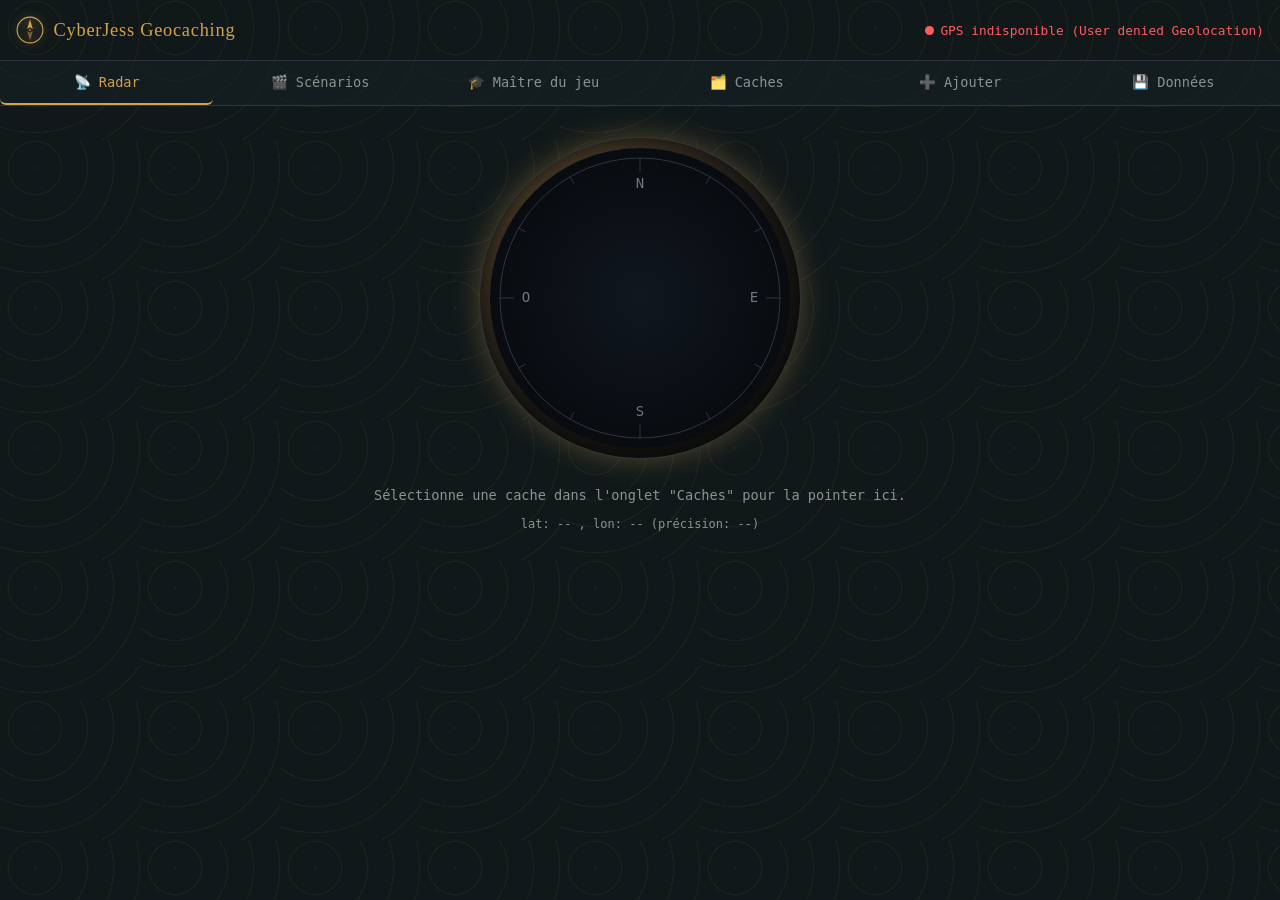
==== cyberjess-geocaching/index.html @ 84b28b01 "Add quiz questions and a game-master-only scoreboard Finding a cache tied to a scenario or custom tr" ====
<!DOCTYPE html>
<html lang="fr">
<head>
<meta charset="UTF-8">
<meta name="viewport" content="width=device-width, initial-scale=1, viewport-fit=cover">
<title>CyberJess Geocaching</title>
<meta name="theme-color" content="#10181a">
<link rel="manifest" href="manifest.json">
<link rel="icon" href="icons/icon.svg" type="image/svg+xml">
<link rel="apple-touch-icon" href="icons/icon.svg">
<link rel="stylesheet" href="css/style.css">
</head>
<body>

<div id="bgPattern" class="app-bg-pattern pattern-contours"></div>

<header class="topbar">
  <div class="brand">
    <svg class="logo-mark" viewBox="0 0 100 100" fill="none" xmlns="http://www.w3.org/2000/svg" aria-hidden="true">
      <circle cx="50" cy="50" r="46" stroke="currentColor" stroke-width="4"/>
      <circle cx="50" cy="50" r="3" fill="currentColor"/>
      <path d="M50 12 L60 46 L50 40 L40 46 Z" fill="currentColor"/>
      <path d="M50 88 L60 54 L50 60 L40 54 Z" fill="currentColor" opacity=".5"/>
    </svg>
    <h1>CyberJess Geocaching</h1>
  </div>
  <div id="gpsStatus" class="gps-status gps-none">
    <span class="dot"></span> <span id="gpsLabel">Recherche GPS…</span>
  </div>
</header>

<nav class="tabs">
  <button class="tab-btn active" data-tab="radar">📡 Radar</button>
  <button class="tab-btn" data-tab="scenarios">🎬 Scénarios</button>
  <button class="tab-btn" data-tab="gm">🎓 Maître du jeu</button>
  <button class="tab-btn" data-tab="list">🗂️ Caches</button>
  <button class="tab-btn" data-tab="add">➕ Ajouter</button>
  <button class="tab-btn" data-tab="data">💾 Données</button>
</nav>

<main>

  <!-- RADAR TAB -->
  <section id="tab-radar" class="tab-panel active">
    <div class="compass-wrap">
      <div id="compassBezel" class="compass-bezel">
        <canvas id="compassCanvas" width="300" height="300"></canvas>
      </div>
      <button id="enableOrientationBtn" class="btn-secondary hidden">Activer la boussole</button>
    </div>
    <div id="radarInfo" class="radar-info">
      <p class="muted">Sélectionne une cache dans l'onglet "Caches" pour la pointer ici.</p>
    </div>
    <div class="coords-readout" id="coordsReadout">
      lat: -- , lon: -- (précision: --)
    </div>
  </section>

  <!-- SCENARIOS TAB -->
  <section id="tab-scenarios" class="tab-panel">
    <p class="muted scenario-intro">
      Ces parcours sont préenregistrés dans l'application (aucun réseau requis).
      Ils sont définis par cap + distance depuis un point de départ que tu choisis
      sur place : plusieurs appareils qui démarrent au même endroit obtiennent
      exactement les mêmes caches, sans rien s'échanger entre eux.
    </p>

    <div class="scenario-filters">
      <select id="filterAudience">
        <option value="">Tous les publics</option>
        <option value="enfants">👧 Enfants</option>
        <option value="adultes">🧑 Adultes</option>
      </select>
      <select id="filterDifficulty">
        <option value="">Toutes difficultés</option>
        <option value="Facile">Facile</option>
        <option value="Moyen">Moyen</option>
        <option value="Difficile">Difficile</option>
      </select>
    </div>

    <div id="scenarioList" class="scenario-list"></div>

    <!-- Origin picker, shown when launching a scenario -->
    <div id="originPicker" class="origin-picker hidden">
      <h2 id="originScenarioTitle">Lancer le scénario</h2>
      <p class="muted">
        Place-toi au point de départ physique du parcours, puis confirme.
        Chaque appareil doit démarrer depuis ce même point.
      </p>
      <div class="row">
        <label>Latitude de départ
          <input type="number" step="any" id="originLat">
        </label>
        <label>Longitude de départ
          <input type="number" step="any" id="originLon">
        </label>
      </div>
      <button type="button" id="useCurrentPosOrigin" class="btn-secondary">📍 Utiliser ma position GPS actuelle</button>
      <div class="form-actions">
        <button type="button" id="confirmLaunch" class="btn-primary">Confirmer le départ</button>
        <button type="button" id="cancelLaunch" class="btn-secondary">Annuler</button>
      </div>
    </div>
  </section>

  <!-- GAME MASTER TAB -->
  <section id="tab-gm" class="tab-panel">
    <p class="muted scenario-intro">
      Le mode maître du jeu te permet de créer ton propre trajet en le parcourant
      réellement : à chaque checkpoint, appuie sur "Ajouter ce checkpoint ici"
      pour enregistrer sa position GPS exacte. Le trajet obtenu peut être lancé
      directement, ou exporté en fichier pour être partagé (câble, Bluetooth,
      carte SD...) et rejoué à l'identique sur d'autres appareils, sans réseau.
    </p>

    <!-- New trail form (hidden while recording) -->
    <form id="gmNewTrailForm" class="cache-form">
      <h2>Nouveau trajet</h2>
      <label>Nom du trajet
        <input type="text" id="gmName" required placeholder="La Chasse du Manoir">
      </label>
      <label>Introduction / mise en contexte
        <textarea id="gmIntro" rows="3" placeholder="Le contexte de l'aventure pour les joueurs..."></textarea>
      </label>
      <div class="row">
        <label>Public
          <select id="gmAudience">
            <option value="enfants">👧 Enfants</option>
            <option value="adultes" selected>🧑 Adultes</option>
          </select>
        </label>
        <label>Difficulté
          <select id="gmDifficulty">
            <option value="Facile">Facile</option>
            <option value="Moyen" selected>Moyen</option>
            <option value="Difficile">Difficile</option>
          </select>
        </label>
      </div>
      <label>Lieu / terrain
        <input type="text" id="gmSetting" placeholder="Parc du Manoir">
      </label>
      <label>Ambiance visuelle
        <select id="gmTheme"></select>
      </label>
      <div class="form-actions">
        <button type="submit" class="btn-primary">▶️ Démarrer l'enregistrement</button>
      </div>
    </form>

    <!-- Recording view -->
    <div id="gmRecordingView" class="gm-recording hidden">
      <h2 id="gmRecordingTitle">Enregistrement en cours</h2>
      <p class="muted">Déplace-toi jusqu'au prochain checkpoint, puis enregistre sa position.</p>

      <div id="gmCheckpointList" class="gm-checkpoint-list"></div>

      <form id="gmCheckpointForm" class="cache-form">
        <label>Nom du checkpoint
          <input type="text" id="gmCpName" required placeholder="La porte grinçante">
        </label>
        <label>Description
          <textarea id="gmCpDesc" rows="2" placeholder="Contexte de ce checkpoint..."></textarea>
        </label>
        <label>Indice
          <input type="text" id="gmCpHint" placeholder="Regarde derrière la statue">
        </label>
        <label>Objet virtuel à scanner (optionnel)
          <select id="gmCpAr"></select>
        </label>
        <button type="submit" class="btn-primary">📍 Ajouter ce checkpoint ici</button>
      </form>

      <div class="form-actions">
        <button type="button" id="gmFinishBtn" class="btn-primary">✅ Terminer le trajet</button>
        <button type="button" id="gmCancelBtn" class="btn-danger">✖️ Annuler l'enregistrement</button>
      </div>
    </div>

    <h2 class="gm-trails-heading">📓 Mes trajets</h2>
    <div class="data-actions">
      <label class="btn-secondary file-label">
        ⬆️ Importer un trajet
        <input type="file" id="importTrailInput" accept="application/json" class="hidden">
      </label>
    </div>
    <div id="trailList" class="scenario-list"></div>

    <div class="data-box scoreboard-box">
      <h2>🏆 Tableau des scores</h2>
      <p class="muted">
        Ce score n'est visible que dans cet onglet, réservé au maître du jeu —
        il n'apparaît nulle part ailleurs dans l'app pour les joueurs.
        Chaque cache trouvée liée à un scénario ou un trajet déclenche 1 ou 2
        questions quiz adaptées au public et à la difficulté de l'aventure.
      </p>
      <div id="scoreboardDisplay" class="scoreboard-display"></div>
      <button type="button" id="resetScoreBtn" class="btn-danger">🗑️ Réinitialiser le score</button>
    </div>
  </section>

  <!-- LIST TAB -->
  <section id="tab-list" class="tab-panel">
    <div id="cacheList" class="cache-list">
      <p class="muted">Aucune cache enregistrée. Ajoute-en une dans l'onglet "Ajouter".</p>
    </div>
  </section>

  <!-- ADD TAB -->
  <section id="tab-add" class="tab-panel">
    <form id="cacheForm" class="cache-form">
      <input type="hidden" id="cacheId">
      <label>Nom
        <input type="text" id="fName" required placeholder="Cache du vieux pont">
      </label>
      <label>Description
        <textarea id="fDesc" rows="3" placeholder="Indices, contexte, contenu de la boîte..."></textarea>
      </label>
      <label>Indice (optionnel)
        <input type="text" id="fHint" placeholder="Sous la pierre plate près du chêne">
      </label>
      <label>Objet virtuel à scanner (optionnel)
        <select id="fArObject"></select>
      </label>
      <div class="row">
        <label>Difficulté
          <select id="fDifficulty">
            <option value="1">1 - Facile</option>
            <option value="2">2</option>
            <option value="3" selected>3</option>
            <option value="4">4</option>
            <option value="5">5 - Difficile</option>
          </select>
        </label>
        <label>Terrain
          <select id="fTerrain">
            <option value="1">1 - Facile</option>
            <option value="2">2</option>
            <option value="3" selected>3</option>
            <option value="4">4</option>
            <option value="5">5 - Difficile</option>
          </select>
        </label>
      </div>
      <div class="row">
        <label>Latitude
          <input type="number" step="any" id="fLat" required placeholder="48.8566">
        </label>
        <label>Longitude
          <input type="number" step="any" id="fLon" required placeholder="2.3522">
        </label>
      </div>
      <button type="button" id="useCurrentPos" class="btn-secondary">📍 Utiliser ma position GPS actuelle</button>
      <div class="form-actions">
        <button type="submit" class="btn-primary">Enregistrer la cache</button>
        <button type="button" id="cancelEdit" class="btn-secondary hidden">Annuler</button>
      </div>
    </form>
  </section>

  <!-- DATA TAB -->
  <section id="tab-data" class="tab-panel">
    <div class="data-box">
      <h2>Sauvegarde locale</h2>
      <p class="muted">
        Toutes les caches sont stockées uniquement sur cet appareil (localStorage).
        Aucune donnée n'est envoyée sur un serveur. Exporte un fichier JSON pour
        partager tes caches avec un autre appareil ou faire une sauvegarde,
        même sans connexion.
      </p>
      <div class="data-actions">
        <button id="exportBtn" class="btn-secondary">⬇️ Exporter (JSON)</button>
        <label class="btn-secondary file-label">
          ⬆️ Importer (JSON)
          <input type="file" id="importInput" accept="application/json" class="hidden">
        </label>
        <button id="clearBtn" class="btn-danger">🗑️ Tout effacer</button>
      </div>
    </div>
    <div class="data-box">
      <h2>À propos du mode hors-ligne</h2>
      <ul class="about-list">
        <li>La position GPS provient des satellites, pas du réseau cellulaire — elle fonctionne même en mode avion (si le GPS reste activé) ou en zone blanche.</li>
        <li>Cette application ne charge aucune carte ni tuile en ligne : elle utilise un radar (distance + cap) calculé directement sur l'appareil.</li>
        <li>Installe cette page comme application (icône "Ajouter à l'écran d'accueil") pour qu'elle fonctionne même sans jamais rouvrir de navigateur en ligne.</li>
      </ul>
    </div>
  </section>

</main>

<!-- AR scanner overlay -->
<div id="arScanner" class="ar-scanner hidden">
  <video id="arVideo" class="ar-video" autoplay playsinline muted></video>
  <canvas id="arCanvas" class="ar-canvas"></canvas>
  <div class="ar-ui">
    <div id="arObjectLabel" class="ar-object-label"></div>
    <div id="arError" class="ar-error hidden"></div>
    <div class="ar-actions">
      <button id="arFoundBtn" class="btn-primary">✅ J'ai trouvé l'objet !</button>
      <button id="arCloseBtn" class="btn-secondary">✖️ Fermer</button>
    </div>
  </div>
</div>

<!-- Quiz modal -->
<div id="quizModal" class="quiz-modal hidden">
  <div class="quiz-box">
    <div id="quizProgress" class="quiz-progress"></div>
    <h2 id="quizQuestionText" class="quiz-question"></h2>
    <div id="quizChoices" class="quiz-choices"></div>
    <div id="quizFeedback" class="quiz-feedback hidden"></div>
    <div class="form-actions">
      <button type="button" id="quizNextBtn" class="btn-primary hidden">Question suivante</button>
      <button type="button" id="quizSkipBtn" class="btn-secondary">Passer le quiz</button>
    </div>
  </div>
</div>

<script src="js/geo.js"></script>
<script src="js/db.js"></script>
<script src="js/scenarios.js"></script>
<script src="js/ar-objects.js"></script>
<script src="js/themes.js"></script>
<script src="js/quiz.js"></script>
<script src="js/app.js"></script>
</body>
</html>
---- cyberjess-geocaching/css/style.css ----
:root {
  --bg: #10181a;
  --bg-panel: #172224;
  --border: #30363d;
  --accent: #d4a24c;
  --accent-dim: #8a6a2f;
  --text: #e6e8e6;
  --muted: #8a9490;
  --danger: #ff5d5d;
  --font-display: Georgia, "Iowan Old Style", "Palatino Linotype", serif;
  --font-mono: "SF Mono", "Fira Code", "Consolas", monospace;
}

* { box-sizing: border-box; }

html, body { height: 100%; }

body {
  margin: 0;
  background: var(--bg);
  color: var(--text);
  font-family: var(--font-mono);
  padding-bottom: 2rem;
  position: relative;
  transition: background-color .5s ease;
}

/* Ambient background texture, follows the active theme */
.app-bg-pattern {
  position: fixed;
  inset: 0;
  z-index: 0;
  pointer-events: none;
  opacity: .5;
  transition: opacity .5s ease;
}

.topbar, .tabs, main, .ar-scanner { position: relative; z-index: 1; }

/* ---------- Header ---------- */
.topbar {
  display: flex;
  align-items: center;
  justify-content: space-between;
  flex-wrap: wrap;
  gap: .5rem;
  padding: 1rem;
  border-bottom: 1px solid var(--border);
}

.brand {
  display: flex;
  align-items: center;
  gap: .6rem;
}

.logo-mark {
  width: 28px;
  height: 28px;
  color: var(--accent);
  flex-shrink: 0;
  filter: drop-shadow(0 0 4px color-mix(in srgb, var(--accent) 60%, transparent));
  transition: color .5s ease;
}

.topbar h1 {
  font-family: var(--font-display);
  font-size: 1.15rem;
  font-weight: normal;
  letter-spacing: .04em;
  margin: 0;
  color: var(--accent);
  transition: color .5s ease;
}

.gps-status {
  display: flex;
  align-items: center;
  gap: .4rem;
  font-size: .8rem;
  color: var(--muted);
}

.gps-status .dot {
  width: 9px;
  height: 9px;
  border-radius: 50%;
  background: var(--muted);
}

.gps-status.gps-ok .dot { background: var(--accent); box-shadow: 0 0 6px var(--accent); }
.gps-status.gps-ok #gpsLabel { color: var(--accent); }
.gps-status.gps-error .dot { background: var(--danger); }
.gps-status.gps-error #gpsLabel { color: var(--danger); }

.tabs {
  display: flex;
  border-bottom: 1px solid var(--border);
  overflow-x: auto;
  background: color-mix(in srgb, var(--bg-panel) 60%, transparent);
}

.tab-btn {
  flex: 1;
  background: none;
  border: none;
  color: var(--muted);
  padding: .8rem .5rem;
  font-family: inherit;
  font-size: .85rem;
  cursor: pointer;
  border-bottom: 2px solid transparent;
  white-space: nowrap;
  transition: color .2s ease, border-color .2s ease;
}

.tab-btn.active {
  color: var(--accent);
  border-bottom-color: var(--accent);
}

main { padding: 1rem; max-width: 640px; margin: 0 auto; }

.tab-panel { display: none; }
.tab-panel.active { display: block; animation: fade-in .25s ease; }

@keyframes fade-in {
  from { opacity: 0; transform: translateY(4px); }
  to { opacity: 1; transform: translateY(0); }
}

.muted { color: var(--muted); font-size: .85rem; }

h2 { font-family: var(--font-display); font-weight: normal; letter-spacing: .02em; }

/* ---------- Radar / compass ---------- */
.compass-wrap {
  display: flex;
  flex-direction: column;
  align-items: center;
  gap: 1rem;
  padding: 1rem 0;
}

.compass-bezel {
  position: relative;
  border-radius: 50%;
  padding: 10px;
  background:
    radial-gradient(circle at 30% 25%, color-mix(in srgb, var(--accent) 25%, transparent), transparent 60%),
    linear-gradient(145deg, #2a2320, #0c0e0c);
  box-shadow:
    0 0 0 1px var(--border),
    0 0 30px color-mix(in srgb, var(--accent) 35%, transparent),
    inset 0 0 20px rgba(0, 0, 0, .6);
  transition: box-shadow .5s ease;
}

.compass-bezel.has-target {
  animation: pulse-ring 2.4s ease-in-out infinite;
}

@keyframes pulse-ring {
  0%, 100% { box-shadow: 0 0 0 1px var(--border), 0 0 30px color-mix(in srgb, var(--accent) 35%, transparent), inset 0 0 20px rgba(0,0,0,.6); }
  50% { box-shadow: 0 0 0 1px var(--border), 0 0 46px color-mix(in srgb, var(--accent) 55%, transparent), inset 0 0 20px rgba(0,0,0,.6); }
}

#compassCanvas {
  display: block;
  max-width: 100%;
  background: radial-gradient(circle, #10171f 0%, #05070a 100%);
  border-radius: 50%;
}

.radar-info {
  text-align: center;
  margin-top: .2rem;
}

.radar-info .target-name {
  font-family: var(--font-display);
  font-size: 1.3rem;
  color: var(--accent);
  transition: color .5s ease;
}

.radar-info .target-distance {
  font-size: 2.4rem;
  font-weight: bold;
  font-variant-numeric: tabular-nums;
  text-shadow: 0 0 18px color-mix(in srgb, var(--accent) 45%, transparent);
}

.coords-readout {
  text-align: center;
  font-size: .75rem;
  color: var(--muted);
  margin-top: .8rem;
}

/* ---------- Cache list ---------- */
.cache-list { display: flex; flex-direction: column; gap: .6rem; }

.cache-card {
  background-color: var(--bg-panel);
  border: 1px solid var(--border);
  border-left: 3px solid var(--accent);
  border-radius: 8px;
  padding: .8rem;
  transition: opacity .3s ease;
}

.cache-card.found { opacity: .5; }

.cache-card-head {
  display: flex;
  justify-content: space-between;
  align-items: baseline;
  gap: .5rem;
}

.cache-card-head h3 {
  margin: 0;
  font-size: 1rem;
  color: var(--accent);
}

.cache-dist {
  font-size: .85rem;
  color: var(--muted);
  white-space: nowrap;
  font-variant-numeric: tabular-nums;
}

.cache-meta {
  font-size: .75rem;
  color: var(--muted);
  margin: .3rem 0;
}

.cache-desc { font-size: .85rem; margin: .4rem 0; }
.cache-hint { font-size: .8rem; color: var(--accent-dim); font-style: italic; }

.cache-actions {
  display: flex;
  gap: .5rem;
  margin-top: .6rem;
  flex-wrap: wrap;
}

.cache-actions button {
  font-size: .75rem;
  padding: .35rem .6rem;
}

/* ---------- Forms ---------- */
.cache-form, .data-box {
  display: flex;
  flex-direction: column;
  gap: .8rem;
  background-color: var(--bg-panel);
  border: 1px solid var(--border);
  border-radius: 8px;
  padding: 1rem;
  margin-bottom: 1rem;
}

label {
  display: flex;
  flex-direction: column;
  gap: .3rem;
  font-size: .8rem;
  color: var(--muted);
  flex: 1;
}

input, textarea, select {
  background: #0a0e12;
  border: 1px solid var(--border);
  color: var(--text);
  padding: .5rem;
  border-radius: 6px;
  font-family: inherit;
  font-size: .9rem;
}

input:focus, textarea:focus, select:focus {
  outline: none;
  border-color: var(--accent);
  box-shadow: 0 0 0 1px color-mix(in srgb, var(--accent) 50%, transparent);
}

.row { display: flex; gap: .8rem; }

.form-actions { display: flex; gap: .6rem; }

button {
  cursor: pointer;
  border-radius: 6px;
  border: 1px solid var(--border);
  font-family: inherit;
  padding: .6rem 1rem;
  font-size: .85rem;
  transition: transform .1s ease, filter .15s ease;
}

button:active { transform: scale(.97); }

.btn-primary {
  background: var(--accent-dim);
  border-color: var(--accent);
  color: #06110a;
  font-weight: bold;
}

.btn-primary:hover { filter: brightness(1.15); }

.btn-secondary {
  background: #1c232b;
  color: var(--text);
}

.btn-secondary:hover { filter: brightness(1.2); }

.btn-danger {
  background: #2a0d0d;
  border-color: var(--danger);
  color: var(--danger);
}

.file-label {
  display: inline-flex;
  align-items: center;
  justify-content: center;
  text-align: center;
}

.data-actions { display: flex; gap: .6rem; flex-wrap: wrap; }

.about-list { font-size: .8rem; color: var(--muted); padding-left: 1.2rem; }
.about-list li { margin-bottom: .5rem; }

/* ---------- Scenario / trail cards ---------- */
.scenario-intro { margin-bottom: 1rem; }

.scenario-filters {
  display: flex;
  gap: .6rem;
  margin-bottom: 1rem;
}

.scenario-filters select { flex: 1; }

.scenario-list {
  display: flex;
  flex-direction: column;
  gap: .8rem;
}

.scenario-card {
  position: relative;
  overflow: hidden;
  background-color: var(--bg-panel);
  border: 1px solid var(--border);
  border-left: 4px solid var(--card-accent, var(--accent));
  border-radius: 8px;
  padding: 1rem;
  background-size: 32px 32px;
}

.scenario-card-head {
  position: relative;
  display: flex;
  align-items: center;
  gap: .6rem;
  flex-wrap: wrap;
}

.scenario-emoji {
  font-size: 1.3rem;
  width: 2.2rem;
  height: 2.2rem;
  display: flex;
  align-items: center;
  justify-content: center;
  border-radius: 50%;
  background: radial-gradient(circle, color-mix(in srgb, var(--card-accent, var(--accent)) 35%, transparent) 0%, transparent 72%);
  border: 1px solid color-mix(in srgb, var(--card-accent, var(--accent)) 60%, transparent);
  flex-shrink: 0;
}

.scenario-card-head h3 {
  position: relative;
  margin: 0;
  color: var(--card-accent, var(--accent));
  font-family: var(--font-display);
  font-size: 1.05rem;
  flex: 1;
}

.badge {
  position: relative;
  font-size: .7rem;
  padding: .15rem .5rem;
  border-radius: 999px;
  border: 1px solid var(--border);
  white-space: nowrap;
}

.badge-audience-enfants { color: #ffd166; border-color: #ffd166; }
.badge-audience-adultes { color: #4cc9f0; border-color: #4cc9f0; }
.badge-difficulty-Facile { color: #7ee081; border-color: #7ee081; }
.badge-difficulty-Moyen { color: #ffb84d; border-color: #ffb84d; }
.badge-difficulty-Difficile { color: var(--danger); border-color: var(--danger); }

.scenario-meta {
  position: relative;
  font-size: .75rem;
  color: var(--muted);
  margin: .5rem 0 0;
}

.scenario-intro-text {
  position: relative;
  font-size: .85rem;
  margin: .5rem 0;
}

.scenario-actions {
  position: relative;
  display: flex;
  gap: .5rem;
  margin-top: .6rem;
  flex-wrap: wrap;
  align-items: center;
}

.scenario-launched-tag {
  color: var(--card-accent, var(--accent));
  font-size: .75rem;
}

.origin-picker {
  background-color: var(--bg-panel);
  border: 1px solid var(--accent);
  border-radius: 8px;
  padding: 1rem;
  margin-top: 1rem;
  display: flex;
  flex-direction: column;
  gap: .8rem;
}

.origin-picker h2 {
  margin: 0;
  font-size: 1rem;
  color: var(--accent);
}

/* ---------- Game master mode ---------- */
.gm-recording {
  border: 1px solid var(--accent);
  border-radius: 8px;
  padding: 1rem;
  margin-bottom: 1rem;
}

.gm-recording h2 { margin-top: 0; color: var(--accent); font-size: 1rem; }

.gm-checkpoint-list {
  display: flex;
  flex-direction: column;
  gap: .5rem;
  margin-bottom: 1rem;
}

.gm-checkpoint-item {
  display: flex;
  justify-content: space-between;
  align-items: center;
  gap: .5rem;
  background: #0a0e12;
  border: 1px solid var(--border);
  border-radius: 6px;
  padding: .5rem .7rem;
  font-size: .85rem;
}

.gm-checkpoint-item .gm-cp-index {
  color: var(--accent);
  font-weight: bold;
  margin-right: .4rem;
}

.gm-trails-heading {
  font-family: var(--font-display);
  font-size: 1.1rem;
  color: var(--accent);
  margin: 1.5rem 0 .5rem;
}

/* ---------- AR scanner overlay ---------- */
.ar-scanner {
  position: fixed;
  inset: 0;
  z-index: 1000;
  background: #000;
}

.ar-video, .ar-canvas {
  position: absolute;
  inset: 0;
  width: 100%;
  height: 100%;
}

.ar-video { object-fit: cover; }
.ar-canvas { pointer-events: none; }

.ar-ui {
  position: absolute;
  inset: 0;
  display: flex;
  flex-direction: column;
  justify-content: space-between;
  padding: 1rem;
  pointer-events: none;
}

.ar-object-label {
  align-self: center;
  background: rgba(13, 17, 23, 0.75);
  border: 1px solid var(--accent);
  color: var(--accent);
  padding: .5rem 1rem;
  border-radius: 999px;
  font-size: .85rem;
  text-align: center;
}

.ar-error {
  align-self: center;
  background: rgba(42, 13, 13, 0.9);
  border: 1px solid var(--danger);
  color: var(--danger);
  padding: .6rem 1rem;
  border-radius: 8px;
  font-size: .8rem;
  max-width: 80%;
  text-align: center;
}

.ar-actions {
  display: flex;
  gap: .6rem;
  justify-content: center;
  pointer-events: auto;
}

.scan-gate {
  margin-top: .8rem;
  text-align: center;
}

.scan-gate button:disabled {
  opacity: .5;
  cursor: not-allowed;
}

/* ---------- Found celebration ---------- */
.found-burst {
  position: fixed;
  left: 50%;
  top: 40%;
  transform: translate(-50%, -50%);
  z-index: 1200;
  pointer-events: none;
  font-size: 2.6rem;
  display: flex;
  gap: .4rem;
}

.found-burst span {
  display: inline-block;
  animation: burst-pop .9s ease-out forwards;
}

.found-burst span:nth-child(2) { animation-delay: .06s; }
.found-burst span:nth-child(3) { animation-delay: .12s; }
.found-burst span:nth-child(4) { animation-delay: .18s; }

@keyframes burst-pop {
  0% { opacity: 0; transform: scale(.3) translateY(0); }
  30% { opacity: 1; transform: scale(1.15) translateY(-10px); }
  100% { opacity: 0; transform: scale(1) translateY(-60px); }
}

/* ---------- Background pattern textures (shared by ambient layer + cards) ---------- */
.pattern-contours {
  background-image: repeating-radial-gradient(circle at 25% 20%, color-mix(in srgb, var(--accent) 18%, transparent) 0px, transparent 2px, transparent 26px);
  background-size: 140px 140px;
}

.pattern-sparkles {
  background-image: radial-gradient(circle, color-mix(in srgb, var(--accent) 70%, white) 1px, transparent 1.6px);
  background-size: 22px 22px;
}

.pattern-waves {
  background-image: repeating-linear-gradient(180deg, color-mix(in srgb, var(--accent) 16%, transparent) 0 2px, transparent 2px 16px);
  background-size: 100% 64px;
}

.pattern-leaves {
  background-image:
    radial-gradient(ellipse 10px 6px at 30% 40%, color-mix(in srgb, var(--accent) 25%, transparent) 40%, transparent 70%),
    radial-gradient(ellipse 8px 5px at 70% 70%, color-mix(in srgb, var(--accent) 20%, transparent) 40%, transparent 70%);
  background-size: 70px 70px;
}

.pattern-paper {
  background-image: repeating-linear-gradient(45deg, color-mix(in srgb, var(--accent) 10%, transparent) 0 1px, transparent 1px 7px);
  background-size: 40px 40px;
}

.pattern-redacted {
  background-image: repeating-linear-gradient(0deg, color-mix(in srgb, var(--accent) 18%, transparent) 0 6px, transparent 6px 22px);
  background-size: 100% 44px;
}

.pattern-circuit {
  background-image:
    linear-gradient(90deg, color-mix(in srgb, var(--accent) 20%, transparent) 1px, transparent 1px),
    linear-gradient(0deg, color-mix(in srgb, var(--accent) 20%, transparent) 1px, transparent 1px);
  background-size: 26px 26px;
}

/* Scoreboard (game master only) */
.scoreboard-box { border-color: var(--accent); }

.scoreboard-display {
  text-align: center;
  padding: .6rem 0;
}

.score-total {
  font-size: 2.2rem;
  font-weight: bold;
  color: var(--accent);
  text-shadow: 0 0 18px color-mix(in srgb, var(--accent) 45%, transparent);
}

/* Quiz modal */
.quiz-modal {
  position: fixed;
  inset: 0;
  z-index: 1100;
  background: rgba(6, 10, 8, 0.88);
  display: flex;
  align-items: center;
  justify-content: center;
  padding: 1rem;
}

.quiz-box {
  background-color: var(--bg-panel);
  border: 1px solid var(--accent);
  border-radius: 10px;
  padding: 1.2rem;
  max-width: 480px;
  width: 100%;
  box-shadow: 0 0 40px color-mix(in srgb, var(--accent) 30%, transparent);
}

.quiz-progress {
  font-size: .75rem;
  color: var(--muted);
  text-align: center;
  margin-bottom: .5rem;
  text-transform: uppercase;
  letter-spacing: .06em;
}

.quiz-question {
  font-size: 1.1rem;
  margin: 0 0 1rem;
  text-align: center;
}

.quiz-choices {
  display: flex;
  flex-direction: column;
  gap: .6rem;
}

.quiz-choices button {
  text-align: left;
  width: 100%;
}

.quiz-choice-correct {
  background: #163a1a !important;
  border-color: #7ee081 !important;
  color: #7ee081 !important;
}

.quiz-choice-wrong {
  background: #3a1616 !important;
  border-color: var(--danger) !important;
  color: var(--danger) !important;
}

.quiz-feedback {
  text-align: center;
  font-weight: bold;
  margin: .8rem 0;
}

.hidden { display: none !important; }
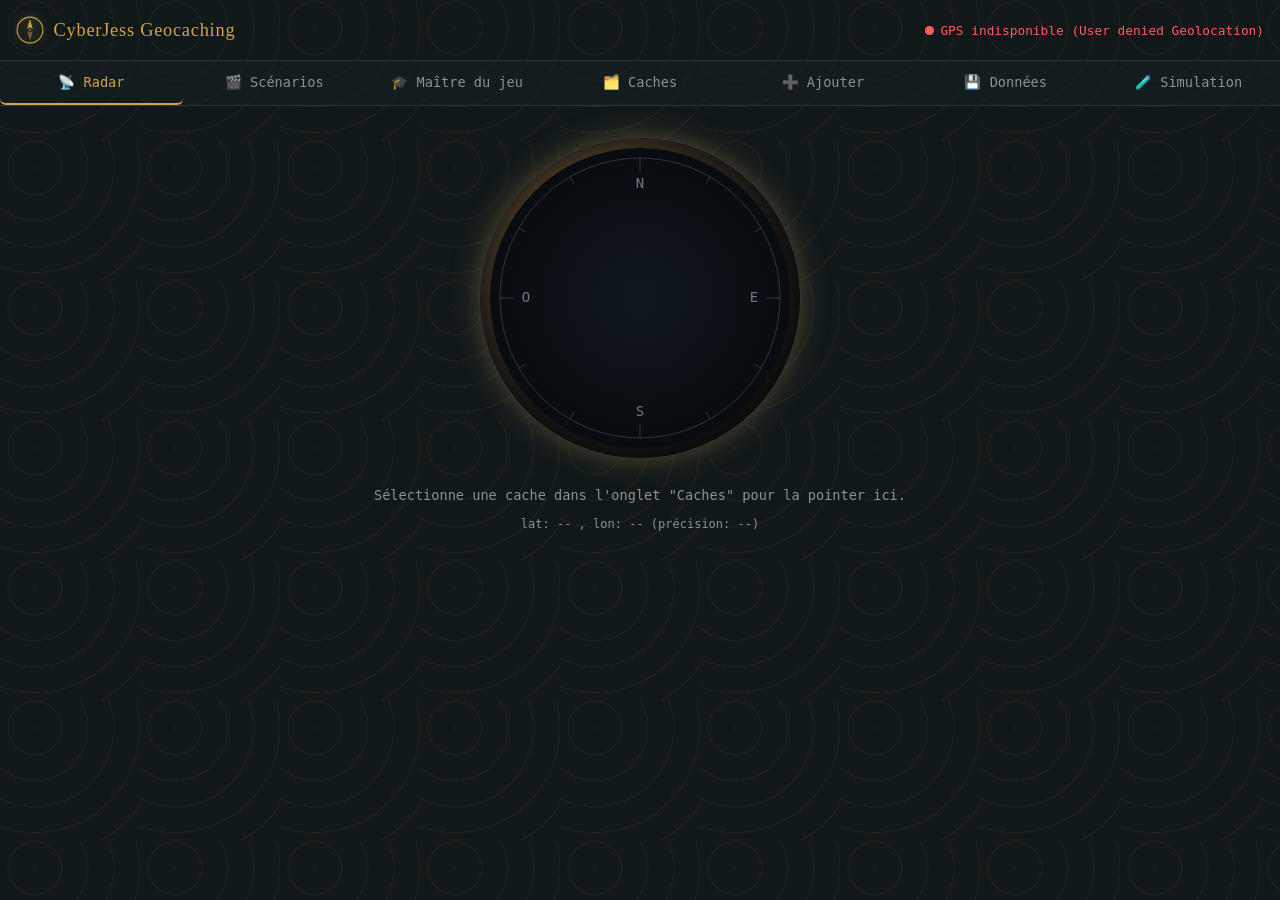
==== commit abff743b: "Add a simulation mode to test without physical movement New "Simulation" tab lets a simulated positi" ====
--- a/cyberjess-geocaching/index.html
+++ b/cyberjess-geocaching/index.html
@@ -29,6 +29,10 @@
   </div>
 </header>
 
+<div id="simBanner" class="sim-banner hidden">
+  🧪 Mode simulation actif — position et boussole simulées, pas de GPS réel
+</div>
+
 <nav class="tabs">
   <button class="tab-btn active" data-tab="radar">📡 Radar</button>
   <button class="tab-btn" data-tab="scenarios">🎬 Scénarios</button>
@@ -36,6 +40,7 @@
   <button class="tab-btn" data-tab="list">🗂️ Caches</button>
   <button class="tab-btn" data-tab="add">➕ Ajouter</button>
   <button class="tab-btn" data-tab="data">💾 Données</button>
+  <button class="tab-btn" data-tab="sim">🧪 Simulation</button>
 </nav>
 
 <main>
@@ -288,6 +293,69 @@
     </div>
   </section>
 
+  <!-- SIMULATION TAB -->
+  <section id="tab-sim" class="tab-panel">
+    <p class="muted scenario-intro">
+      Le mode simulation remplace ta position GPS et ton orientation réelles par des
+      valeurs simulées, pour tester radar, scénarios, scan et quiz sans avoir besoin de
+      te déplacer. Désactive-le avant une vraie partie pour revenir au GPS réel.
+    </p>
+
+    <div class="data-box">
+      <div class="sim-toggle-row">
+        <div>
+          <strong id="simStatusLabel">Simulation désactivée</strong>
+          <p class="muted" id="simStatusHint">Le GPS et la boussole réels sont utilisés normalement.</p>
+        </div>
+        <button type="button" id="simToggleBtn" class="btn-primary">🧪 Activer la simulation</button>
+      </div>
+    </div>
+
+    <div id="simControls" class="data-box hidden">
+      <h2>Position simulée</h2>
+      <div class="row">
+        <label>Latitude
+          <input type="number" step="any" id="simLat">
+        </label>
+        <label>Longitude
+          <input type="number" step="any" id="simLon">
+        </label>
+      </div>
+      <div class="data-actions">
+        <button type="button" id="simApplyBtn" class="btn-secondary">📍 Déplacer ici</button>
+        <button type="button" id="simUseRealBtn" class="btn-secondary">📡 Utiliser la dernière position GPS connue</button>
+        <button type="button" id="simGotoTargetBtn" class="btn-secondary">🎯 Aller à la cache ciblée</button>
+      </div>
+
+      <h2>Se déplacer virtuellement</h2>
+      <label>Pas de déplacement
+        <select id="simStep">
+          <option value="5">5 m</option>
+          <option value="10" selected>10 m</option>
+          <option value="25">25 m</option>
+          <option value="50">50 m</option>
+          <option value="100">100 m</option>
+        </select>
+      </label>
+      <div id="simPad" class="sim-pad">
+        <button type="button" data-bearing="315">↖️</button>
+        <button type="button" data-bearing="0">⬆️ N</button>
+        <button type="button" data-bearing="45">↗️</button>
+        <button type="button" data-bearing="270">⬅️ O</button>
+        <span class="sim-pad-center">🧭</span>
+        <button type="button" data-bearing="90">➡️ E</button>
+        <button type="button" data-bearing="225">↙️</button>
+        <button type="button" data-bearing="180">⬇️ S</button>
+        <button type="button" data-bearing="135">↘️</button>
+      </div>
+
+      <h2>Orientation simulée (cap)</h2>
+      <label>Cap : <span id="simHeadingValue">0°</span>
+        <input type="range" id="simHeadingSlider" min="0" max="359" value="0">
+      </label>
+    </div>
+  </section>
+
 </main>
 
 <!-- AR scanner overlay -->
--- a/cyberjess-geocaching/css/style.css
+++ b/cyberjess-geocaching/css/style.css
@@ -716,4 +716,45 @@
   margin: .8rem 0;
 }
 
+/* Simulation mode */
+.sim-banner {
+  position: relative;
+  z-index: 2;
+  text-align: center;
+  font-size: .8rem;
+  font-weight: bold;
+  padding: .5rem 1rem;
+  background: repeating-linear-gradient(45deg, #4a3a00, #4a3a00 10px, #5c4700 10px, #5c4700 20px);
+  color: #ffd166;
+  border-bottom: 1px solid #ffd166;
+}
+
+.sim-toggle-row {
+  display: flex;
+  align-items: center;
+  justify-content: space-between;
+  gap: 1rem;
+  flex-wrap: wrap;
+}
+
+.sim-pad {
+  display: grid;
+  grid-template-columns: repeat(3, 1fr);
+  gap: .5rem;
+  max-width: 260px;
+  margin: 0 auto 1rem;
+}
+
+.sim-pad button {
+  aspect-ratio: 1;
+  font-size: 1rem;
+}
+
+.sim-pad-center {
+  display: flex;
+  align-items: center;
+  justify-content: center;
+  font-size: 1.4rem;
+}
+
 .hidden { display: none !important; }
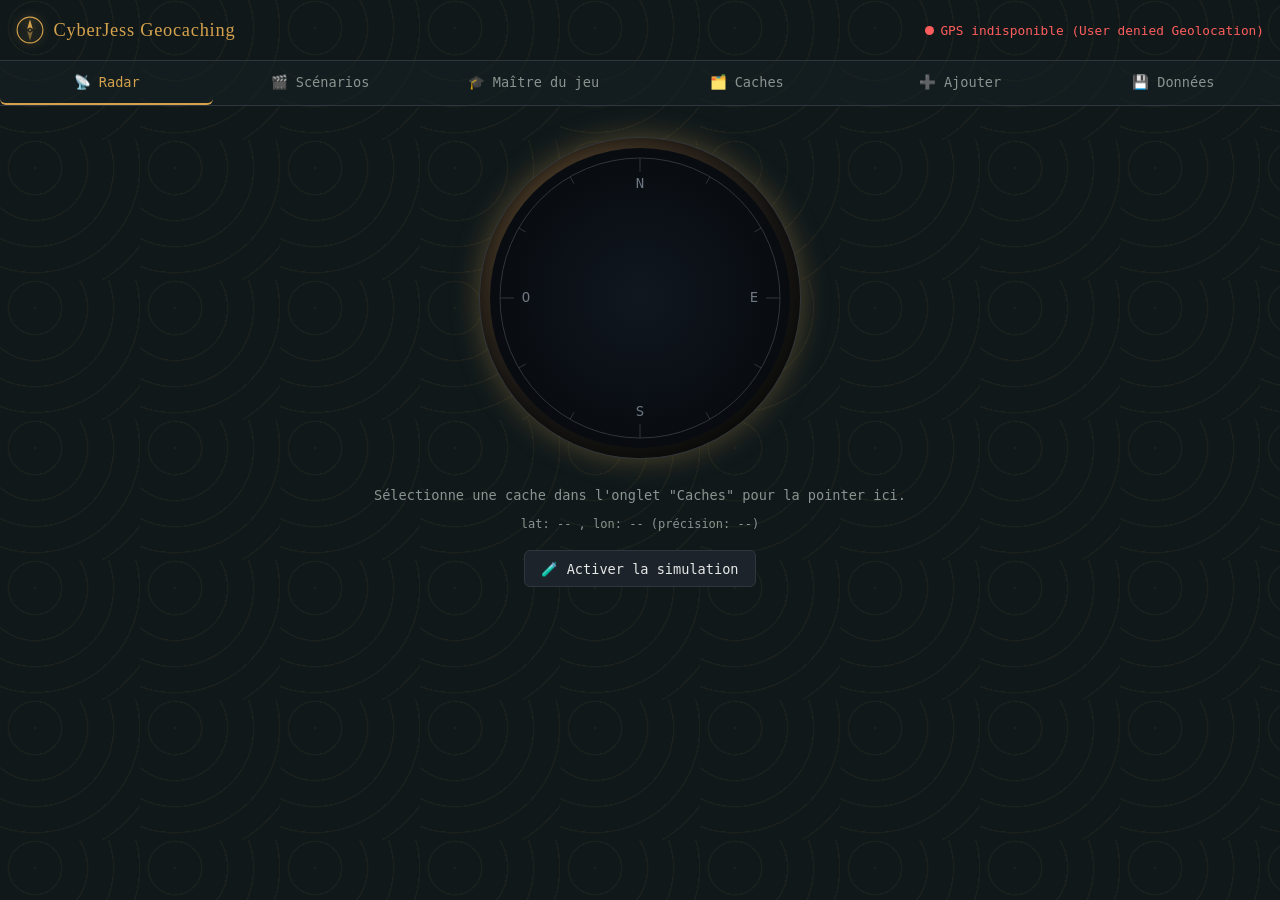
==== commit f1ad8b02: "Fix three UX rough edges: inline simulation, real AR search, next-cache button - Simulation mode is " ====
--- a/cyberjess-geocaching/index.html
+++ b/cyberjess-geocaching/index.html
@@ -40,7 +40,6 @@
   <button class="tab-btn" data-tab="list">🗂️ Caches</button>
   <button class="tab-btn" data-tab="add">➕ Ajouter</button>
   <button class="tab-btn" data-tab="data">💾 Données</button>
-  <button class="tab-btn" data-tab="sim">🧪 Simulation</button>
 </nav>
 
 <main>
@@ -58,6 +57,54 @@
     </div>
     <div class="coords-readout" id="coordsReadout">
       lat: -- , lon: -- (précision: --)
+    </div>
+
+    <div class="sim-inline">
+      <button type="button" id="simToggleBtn" class="btn-secondary">🧪 Activer la simulation</button>
+      <div id="simControls" class="sim-inline-controls hidden">
+        <p class="muted">
+          Déplace virtuellement ta position pour tester sans te déplacer réellement.
+          Désactive la simulation avant une vraie partie.
+        </p>
+        <div class="row">
+          <label>Latitude
+            <input type="number" step="any" id="simLat">
+          </label>
+          <label>Longitude
+            <input type="number" step="any" id="simLon">
+          </label>
+        </div>
+        <div class="data-actions">
+          <button type="button" id="simApplyBtn" class="btn-secondary">📍 Déplacer ici</button>
+          <button type="button" id="simUseRealBtn" class="btn-secondary">📡 Dernière position GPS</button>
+          <button type="button" id="simGotoTargetBtn" class="btn-secondary">🎯 Aller à la cache ciblée</button>
+        </div>
+        <div class="row">
+          <label>Pas de déplacement
+            <select id="simStep">
+              <option value="5">5 m</option>
+              <option value="10" selected>10 m</option>
+              <option value="25">25 m</option>
+              <option value="50">50 m</option>
+              <option value="100">100 m</option>
+            </select>
+          </label>
+          <label>Cap simulé : <span id="simHeadingValue">0°</span>
+            <input type="range" id="simHeadingSlider" min="0" max="359" value="0">
+          </label>
+        </div>
+        <div id="simPad" class="sim-pad">
+          <button type="button" data-bearing="315">↖️</button>
+          <button type="button" data-bearing="0">⬆️ N</button>
+          <button type="button" data-bearing="45">↗️</button>
+          <button type="button" data-bearing="270">⬅️ O</button>
+          <span class="sim-pad-center">🧭</span>
+          <button type="button" data-bearing="90">➡️ E</button>
+          <button type="button" data-bearing="225">↙️</button>
+          <button type="button" data-bearing="180">⬇️ S</button>
+          <button type="button" data-bearing="135">↘️</button>
+        </div>
+      </div>
     </div>
   </section>
 
@@ -266,6 +313,23 @@
 
   <!-- DATA TAB -->
   <section id="tab-data" class="tab-panel">
+    <div class="data-box">
+      <h2>Sons et vibrations</h2>
+      <p class="muted">
+        Un petit signal sonore et une vibration légère se déclenchent quand tu
+        entres dans la zone de scan d'une cache (moins de 30 m), un son de
+        victoire quand tu réponds juste à une question quiz, un son d'échec
+        quand tu te trompes, et un petit air de triomphe quand une cache est
+        marquée trouvée. Tout est généré directement sur l'appareil (aucun
+        fichier audio téléchargé). La vibration n'est pas disponible sur
+        iPhone/iPad — Safari ne supporte pas cette fonction du navigateur ;
+        les sons, eux, fonctionnent partout.
+      </p>
+      <label class="sound-toggle">
+        <input type="checkbox" id="soundToggle" checked>
+        🔊 Activer les sons et vibrations
+      </label>
+    </div>
     <div class="data-box">
       <h2>Sauvegarde locale</h2>
       <p class="muted">
@@ -293,68 +357,6 @@
     </div>
   </section>
 
-  <!-- SIMULATION TAB -->
-  <section id="tab-sim" class="tab-panel">
-    <p class="muted scenario-intro">
-      Le mode simulation remplace ta position GPS et ton orientation réelles par des
-      valeurs simulées, pour tester radar, scénarios, scan et quiz sans avoir besoin de
-      te déplacer. Désactive-le avant une vraie partie pour revenir au GPS réel.
-    </p>
-
-    <div class="data-box">
-      <div class="sim-toggle-row">
-        <div>
-          <strong id="simStatusLabel">Simulation désactivée</strong>
-          <p class="muted" id="simStatusHint">Le GPS et la boussole réels sont utilisés normalement.</p>
-        </div>
-        <button type="button" id="simToggleBtn" class="btn-primary">🧪 Activer la simulation</button>
-      </div>
-    </div>
-
-    <div id="simControls" class="data-box hidden">
-      <h2>Position simulée</h2>
-      <div class="row">
-        <label>Latitude
-          <input type="number" step="any" id="simLat">
-        </label>
-        <label>Longitude
-          <input type="number" step="any" id="simLon">
-        </label>
-      </div>
-      <div class="data-actions">
-        <button type="button" id="simApplyBtn" class="btn-secondary">📍 Déplacer ici</button>
-        <button type="button" id="simUseRealBtn" class="btn-secondary">📡 Utiliser la dernière position GPS connue</button>
-        <button type="button" id="simGotoTargetBtn" class="btn-secondary">🎯 Aller à la cache ciblée</button>
-      </div>
-
-      <h2>Se déplacer virtuellement</h2>
-      <label>Pas de déplacement
-        <select id="simStep">
-          <option value="5">5 m</option>
-          <option value="10" selected>10 m</option>
-          <option value="25">25 m</option>
-          <option value="50">50 m</option>
-          <option value="100">100 m</option>
-        </select>
-      </label>
-      <div id="simPad" class="sim-pad">
-        <button type="button" data-bearing="315">↖️</button>
-        <button type="button" data-bearing="0">⬆️ N</button>
-        <button type="button" data-bearing="45">↗️</button>
-        <button type="button" data-bearing="270">⬅️ O</button>
-        <span class="sim-pad-center">🧭</span>
-        <button type="button" data-bearing="90">➡️ E</button>
-        <button type="button" data-bearing="225">↙️</button>
-        <button type="button" data-bearing="180">⬇️ S</button>
-        <button type="button" data-bearing="135">↘️</button>
-      </div>
-
-      <h2>Orientation simulée (cap)</h2>
-      <label>Cap : <span id="simHeadingValue">0°</span>
-        <input type="range" id="simHeadingSlider" min="0" max="359" value="0">
-      </label>
-    </div>
-  </section>
 
 </main>
 
@@ -363,8 +365,11 @@
   <video id="arVideo" class="ar-video" autoplay playsinline muted></video>
   <canvas id="arCanvas" class="ar-canvas"></canvas>
   <div class="ar-ui">
-    <div id="arObjectLabel" class="ar-object-label"></div>
-    <div id="arError" class="ar-error hidden"></div>
+    <div class="ar-top">
+      <div id="arObjectLabel" class="ar-object-label"></div>
+      <div id="arSearchHint" class="ar-search-hint hidden"></div>
+      <div id="arError" class="ar-error hidden"></div>
+    </div>
     <div class="ar-actions">
       <button id="arFoundBtn" class="btn-primary">✅ J'ai trouvé l'objet !</button>
       <button id="arCloseBtn" class="btn-secondary">✖️ Fermer</button>
@@ -392,6 +397,7 @@
 <script src="js/ar-objects.js"></script>
 <script src="js/themes.js"></script>
 <script src="js/quiz.js"></script>
+<script src="js/audio.js"></script>
 <script src="js/app.js"></script>
 </body>
 </html>
--- a/cyberjess-geocaching/css/style.css
+++ b/cyberjess-geocaching/css/style.css
@@ -527,8 +527,14 @@
   pointer-events: none;
 }
 
+.ar-top {
+  display: flex;
+  flex-direction: column;
+  align-items: center;
+  gap: .5rem;
+}
+
 .ar-object-label {
-  align-self: center;
   background: rgba(13, 17, 23, 0.75);
   border: 1px solid var(--accent);
   color: var(--accent);
@@ -538,8 +544,17 @@
   text-align: center;
 }
 
+.ar-search-hint {
+  background: rgba(13, 17, 23, 0.75);
+  border: 1px solid var(--muted);
+  color: var(--text);
+  padding: .4rem .9rem;
+  border-radius: 999px;
+  font-size: .8rem;
+  text-align: center;
+}
+
 .ar-error {
-  align-self: center;
   background: rgba(42, 13, 13, 0.9);
   border: 1px solid var(--danger);
   color: var(--danger);
@@ -729,12 +744,21 @@
   border-bottom: 1px solid #ffd166;
 }
 
-.sim-toggle-row {
-  display: flex;
-  align-items: center;
-  justify-content: space-between;
-  gap: 1rem;
-  flex-wrap: wrap;
+.sim-inline {
+  margin-top: 1.2rem;
+  text-align: center;
+}
+
+.sim-inline-controls {
+  margin-top: .8rem;
+  text-align: left;
+  background-color: var(--bg-panel);
+  border: 1px solid var(--accent);
+  border-radius: 8px;
+  padding: 1rem;
+  display: flex;
+  flex-direction: column;
+  gap: .8rem;
 }
 
 .sim-pad {
@@ -757,4 +781,14 @@
   font-size: 1.4rem;
 }
 
+.sound-toggle {
+  flex-direction: row;
+  align-items: center;
+  gap: .5rem;
+  font-size: .9rem;
+  color: var(--text);
+}
+
+.sound-toggle input { width: auto; }
+
 .hidden { display: none !important; }
